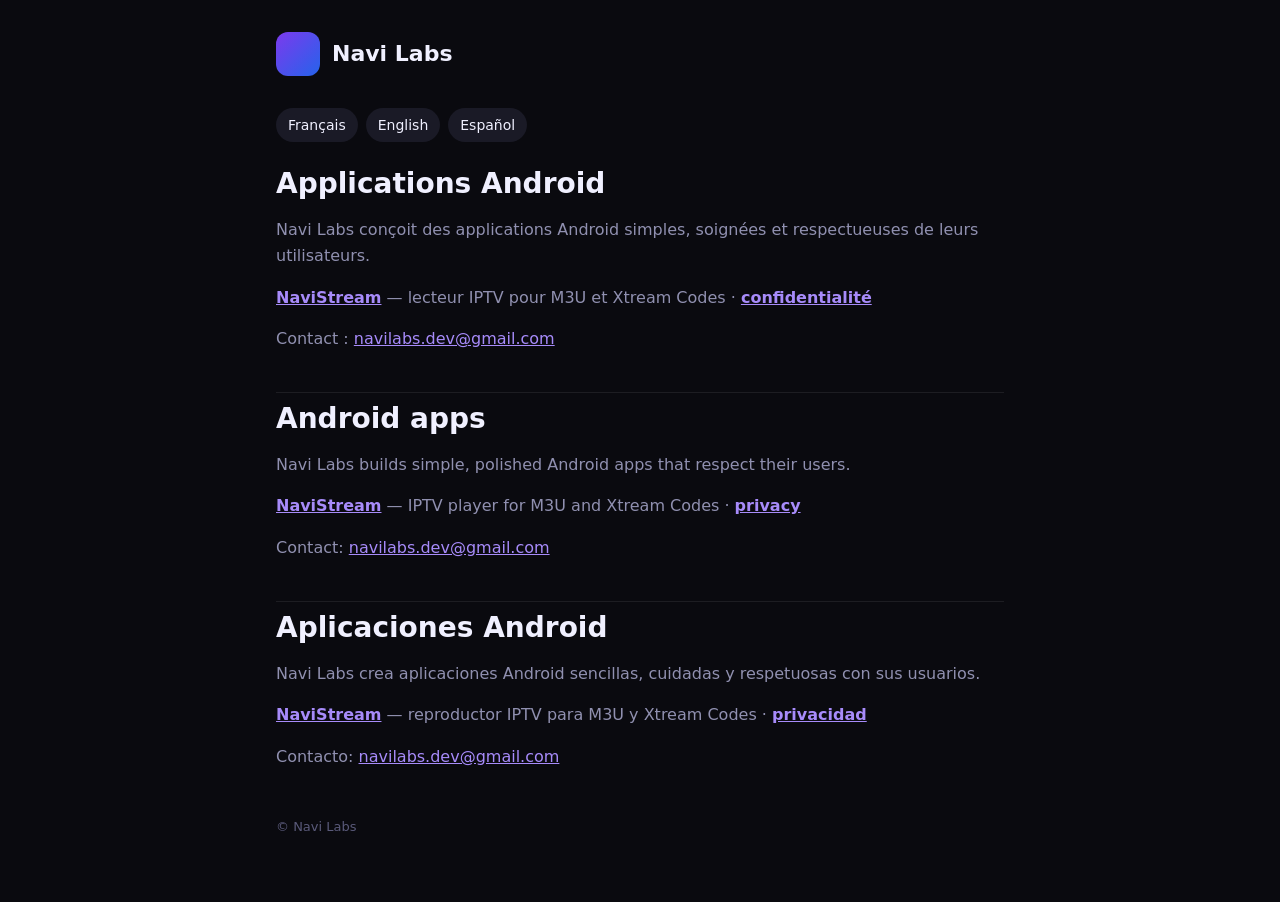
==== index.html @ 6c65e898 "Site Navi Labs : page du studio, NaviStream (présentation, politique de confidentialité), app-ads.tx" ====
<!doctype html>
<html lang="fr">
<head>
  <meta charset="utf-8">
  <meta name="viewport" content="width=device-width, initial-scale=1">
  <meta name="robots" content="noindex">
  <title>Navi Labs</title>
  <meta name="description" content="Navi Labs — applications Android.">
  <link rel="stylesheet" href="style.css">
</head>
<body>
  <div class="wrap">
    <header>
      <div class="logo" aria-hidden="true"></div>
      <div class="brand"><a href="./">Navi Labs</a></div>
    </header>

    <nav class="langs" aria-label="Langue / Language / Idioma">
      <a href="#fr">Français</a>
      <a href="#en">English</a>
      <a href="#es">Español</a>
    </nav>

    <section id="fr" lang="fr">
      <h1>Applications Android</h1>
      <p>Navi Labs conçoit des applications Android simples, soignées et respectueuses de leurs utilisateurs.</p>
      <ul class="apps">
        <li><a href="navistream/">NaviStream</a> — lecteur IPTV pour M3U et Xtream Codes · <a href="navistream/privacy.html#fr">confidentialité</a></li>
      </ul>
      <p>Contact : <a href="mailto:navilabs.dev@gmail.com">navilabs.dev@gmail.com</a></p>
    </section>

    <section id="en" lang="en" class="lang-section">
      <h1>Android apps</h1>
      <p>Navi Labs builds simple, polished Android apps that respect their users.</p>
      <ul class="apps">
        <li><a href="navistream/">NaviStream</a> — IPTV player for M3U and Xtream Codes · <a href="navistream/privacy.html#en">privacy</a></li>
      </ul>
      <p>Contact: <a href="mailto:navilabs.dev@gmail.com">navilabs.dev@gmail.com</a></p>
    </section>

    <section id="es" lang="es" class="lang-section">
      <h1>Aplicaciones Android</h1>
      <p>Navi Labs crea aplicaciones Android sencillas, cuidadas y respetuosas con sus usuarios.</p>
      <ul class="apps">
        <li><a href="navistream/">NaviStream</a> — reproductor IPTV para M3U y Xtream Codes · <a href="navistream/privacy.html#es">privacidad</a></li>
      </ul>
      <p>Contacto: <a href="mailto:navilabs.dev@gmail.com">navilabs.dev@gmail.com</a></p>
    </section>

    <footer>© Navi Labs</footer>
  </div>
</body>
</html>
---- style.css ----
/* NaviStream — site public (GitHub Pages). Couleurs reprises de l'app (src/theme/tokens.ts). */
:root {
  --bg: #0a0a0f;
  --bg2: #12121a;
  --bg3: #1a1a26;
  --accent1: #7c3aed;
  --accent2: #2563eb;
  --accent-text: #a78bfa;
  --text: #f0f0ff;
  --text2: #9090b0;
  --text3: #5a5a7a;
  --border: rgba(255, 255, 255, 0.08);
}

* { box-sizing: border-box; }

body {
  margin: 0;
  background: var(--bg);
  color: var(--text);
  font-family: system-ui, -apple-system, "Segoe UI", Roboto, sans-serif;
  line-height: 1.6;
}

.wrap { max-width: 760px; margin: 0 auto; padding: 32px 16px 64px; }

header { display: flex; align-items: center; gap: 12px; margin-bottom: 32px; }
.logo {
  width: 44px; height: 44px; border-radius: 12px;
  background: linear-gradient(135deg, var(--accent1), var(--accent2));
}
.brand { font-size: 22px; font-weight: 700; }
.brand a { color: var(--text); text-decoration: none; }
.brand .by { font-size: 14px; font-weight: 400; color: var(--text3); }
.brand .by a { color: var(--text2); }

.apps { list-style: none; padding: 0; }
.apps li { margin: 12px 0; }
.apps a { font-weight: 600; }

h1 { font-size: 28px; line-height: 1.25; margin: 0 0 12px; }
h2 { font-size: 20px; margin: 32px 0 8px; color: var(--accent-text); }
h3 { font-size: 16px; margin: 24px 0 4px; }
p, li { color: var(--text2); }
a { color: var(--accent-text); }

.card {
  background: var(--bg2);
  border: 1px solid var(--border);
  border-radius: 14px;
  padding: 16px 18px;
  margin: 20px 0;
}

.langs { display: flex; flex-wrap: wrap; gap: 8px; margin: 8px 0 24px; }
.langs a {
  padding: 6px 12px; border-radius: 999px; background: var(--bg3);
  color: var(--text); text-decoration: none; font-size: 14px;
}

.lang-section { border-top: 1px solid var(--border); padding-top: 8px; margin-top: 40px; }

footer { margin-top: 48px; color: var(--text3); font-size: 13px; }
footer a { color: var(--text3); }
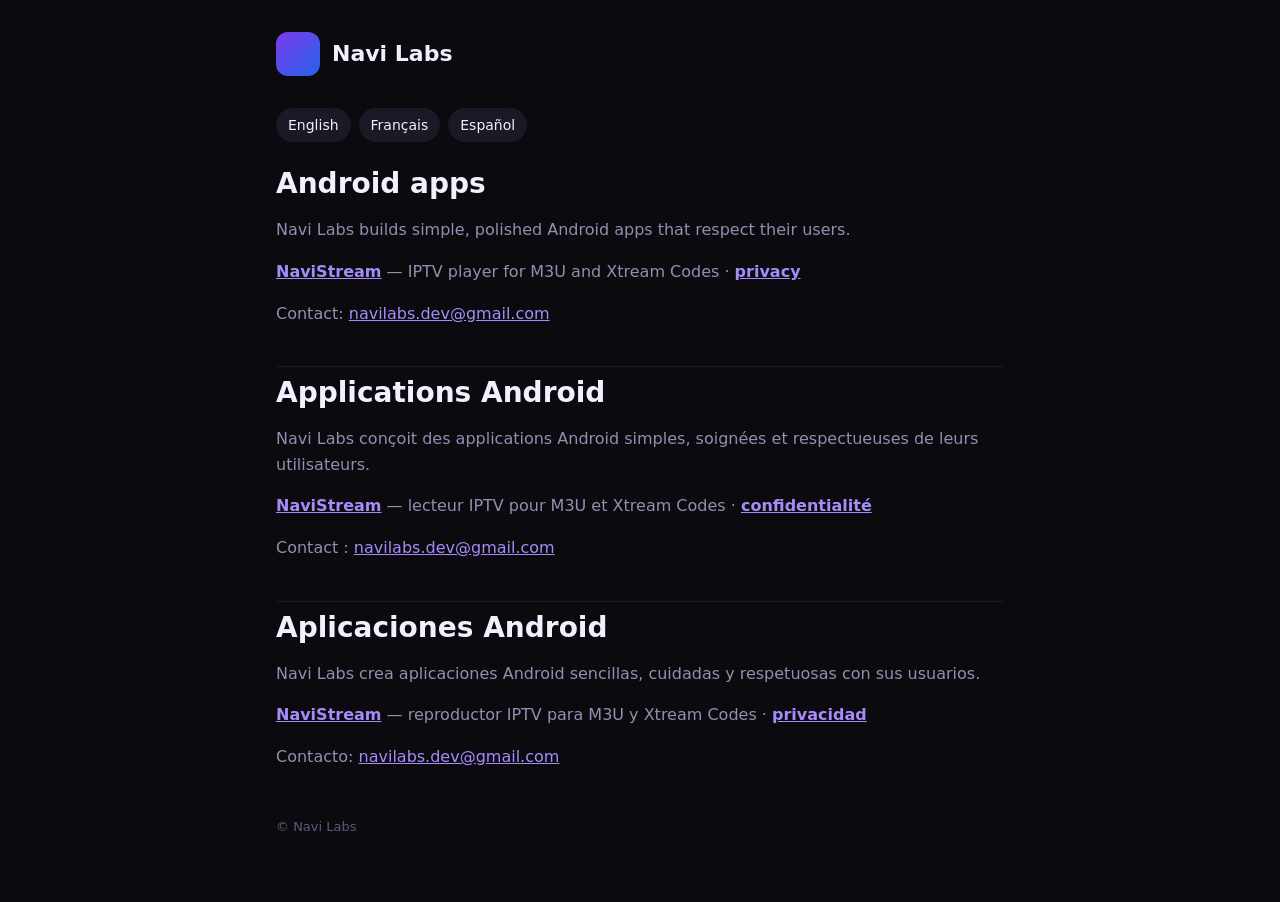
==== commit 76057d0a: "Anglais par défaut (en premier) ; section « Responsable » placée après « Achats »" ====
--- a/index.html
+++ b/index.html
@@ -1,11 +1,11 @@
 <!doctype html>
-<html lang="fr">
+<html lang="en">
 <head>
   <meta charset="utf-8">
   <meta name="viewport" content="width=device-width, initial-scale=1">
   <meta name="robots" content="noindex">
   <title>Navi Labs</title>
-  <meta name="description" content="Navi Labs — applications Android.">
+  <meta name="description" content="Navi Labs — Android apps.">
   <link rel="stylesheet" href="style.css">
 </head>
 <body>
@@ -16,27 +16,27 @@
     </header>
 
     <nav class="langs" aria-label="Langue / Language / Idioma">
+      <a href="#en">English</a>
       <a href="#fr">Français</a>
-      <a href="#en">English</a>
       <a href="#es">Español</a>
     </nav>
 
-    <section id="fr" lang="fr">
+    <section id="en" lang="en">
+      <h1>Android apps</h1>
+      <p>Navi Labs builds simple, polished Android apps that respect their users.</p>
+      <ul class="apps">
+        <li><a href="navistream/">NaviStream</a> — IPTV player for M3U and Xtream Codes · <a href="navistream/privacy.html#en">privacy</a></li>
+      </ul>
+      <p>Contact: <a href="mailto:navilabs.dev@gmail.com">navilabs.dev@gmail.com</a></p>
+    </section>
+
+    <section id="fr" lang="fr" class="lang-section">
       <h1>Applications Android</h1>
       <p>Navi Labs conçoit des applications Android simples, soignées et respectueuses de leurs utilisateurs.</p>
       <ul class="apps">
         <li><a href="navistream/">NaviStream</a> — lecteur IPTV pour M3U et Xtream Codes · <a href="navistream/privacy.html#fr">confidentialité</a></li>
       </ul>
       <p>Contact : <a href="mailto:navilabs.dev@gmail.com">navilabs.dev@gmail.com</a></p>
-    </section>
-
-    <section id="en" lang="en" class="lang-section">
-      <h1>Android apps</h1>
-      <p>Navi Labs builds simple, polished Android apps that respect their users.</p>
-      <ul class="apps">
-        <li><a href="navistream/">NaviStream</a> — IPTV player for M3U and Xtream Codes · <a href="navistream/privacy.html#en">privacy</a></li>
-      </ul>
-      <p>Contact: <a href="mailto:navilabs.dev@gmail.com">navilabs.dev@gmail.com</a></p>
     </section>
 
     <section id="es" lang="es" class="lang-section">
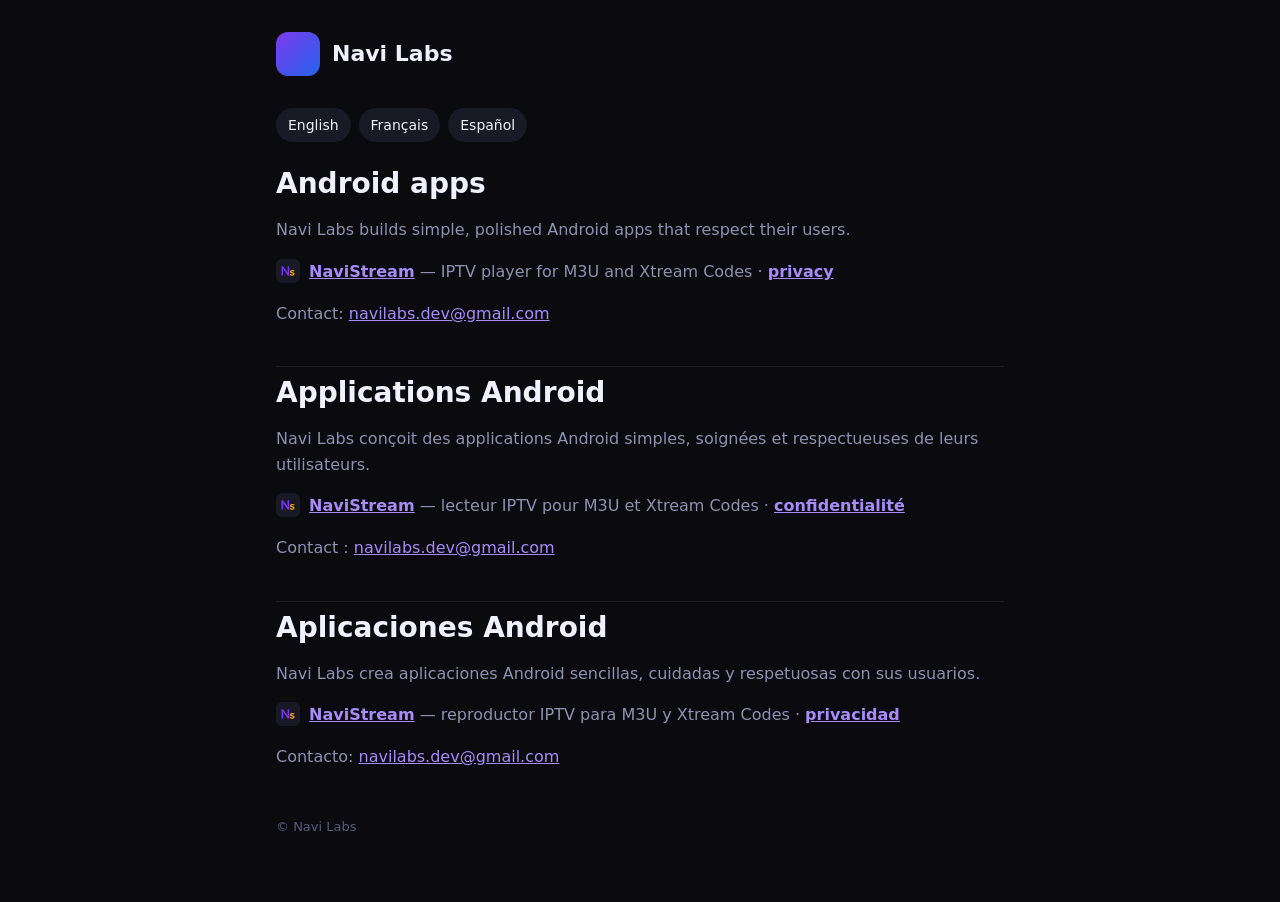
==== commit 6194d234: "NaviStream : nouveau logo « Ns » (en-tête, icône d'onglet, liste du studio) Co-Authored-By: Claude O" ====
--- a/index.html
+++ b/index.html
@@ -25,7 +25,7 @@
       <h1>Android apps</h1>
       <p>Navi Labs builds simple, polished Android apps that respect their users.</p>
       <ul class="apps">
-        <li><a href="navistream/">NaviStream</a> — IPTV player for M3U and Xtream Codes · <a href="navistream/privacy.html#en">privacy</a></li>
+        <li><img class="app-icon" src="navistream/icon.png" alt="" width="24" height="24"> <a href="navistream/">NaviStream</a> — IPTV player for M3U and Xtream Codes · <a href="navistream/privacy.html#en">privacy</a></li>
       </ul>
       <p>Contact: <a href="mailto:navilabs.dev@gmail.com">navilabs.dev@gmail.com</a></p>
     </section>
@@ -34,7 +34,7 @@
       <h1>Applications Android</h1>
       <p>Navi Labs conçoit des applications Android simples, soignées et respectueuses de leurs utilisateurs.</p>
       <ul class="apps">
-        <li><a href="navistream/">NaviStream</a> — lecteur IPTV pour M3U et Xtream Codes · <a href="navistream/privacy.html#fr">confidentialité</a></li>
+        <li><img class="app-icon" src="navistream/icon.png" alt="" width="24" height="24"> <a href="navistream/">NaviStream</a> — lecteur IPTV pour M3U et Xtream Codes · <a href="navistream/privacy.html#fr">confidentialité</a></li>
       </ul>
       <p>Contact : <a href="mailto:navilabs.dev@gmail.com">navilabs.dev@gmail.com</a></p>
     </section>
@@ -43,7 +43,7 @@
       <h1>Aplicaciones Android</h1>
       <p>Navi Labs crea aplicaciones Android sencillas, cuidadas y respetuosas con sus usuarios.</p>
       <ul class="apps">
-        <li><a href="navistream/">NaviStream</a> — reproductor IPTV para M3U y Xtream Codes · <a href="navistream/privacy.html#es">privacidad</a></li>
+        <li><img class="app-icon" src="navistream/icon.png" alt="" width="24" height="24"> <a href="navistream/">NaviStream</a> — reproductor IPTV para M3U y Xtream Codes · <a href="navistream/privacy.html#es">privacidad</a></li>
       </ul>
       <p>Contacto: <a href="mailto:navilabs.dev@gmail.com">navilabs.dev@gmail.com</a></p>
     </section>
--- a/style.css
+++ b/style.css
@@ -29,6 +29,7 @@
   width: 44px; height: 44px; border-radius: 12px;
   background: linear-gradient(135deg, var(--accent1), var(--accent2));
 }
+img.logo { display: block; background: none; }
 .brand { font-size: 22px; font-weight: 700; }
 .brand a { color: var(--text); text-decoration: none; }
 .brand .by { font-size: 14px; font-weight: 400; color: var(--text3); }
@@ -37,6 +38,7 @@
 .apps { list-style: none; padding: 0; }
 .apps li { margin: 12px 0; }
 .apps a { font-weight: 600; }
+.app-icon { width: 24px; height: 24px; border-radius: 6px; vertical-align: -6px; margin-right: 4px; }
 
 h1 { font-size: 28px; line-height: 1.25; margin: 0 0 12px; }
 h2 { font-size: 20px; margin: 32px 0 8px; color: var(--accent-text); }
